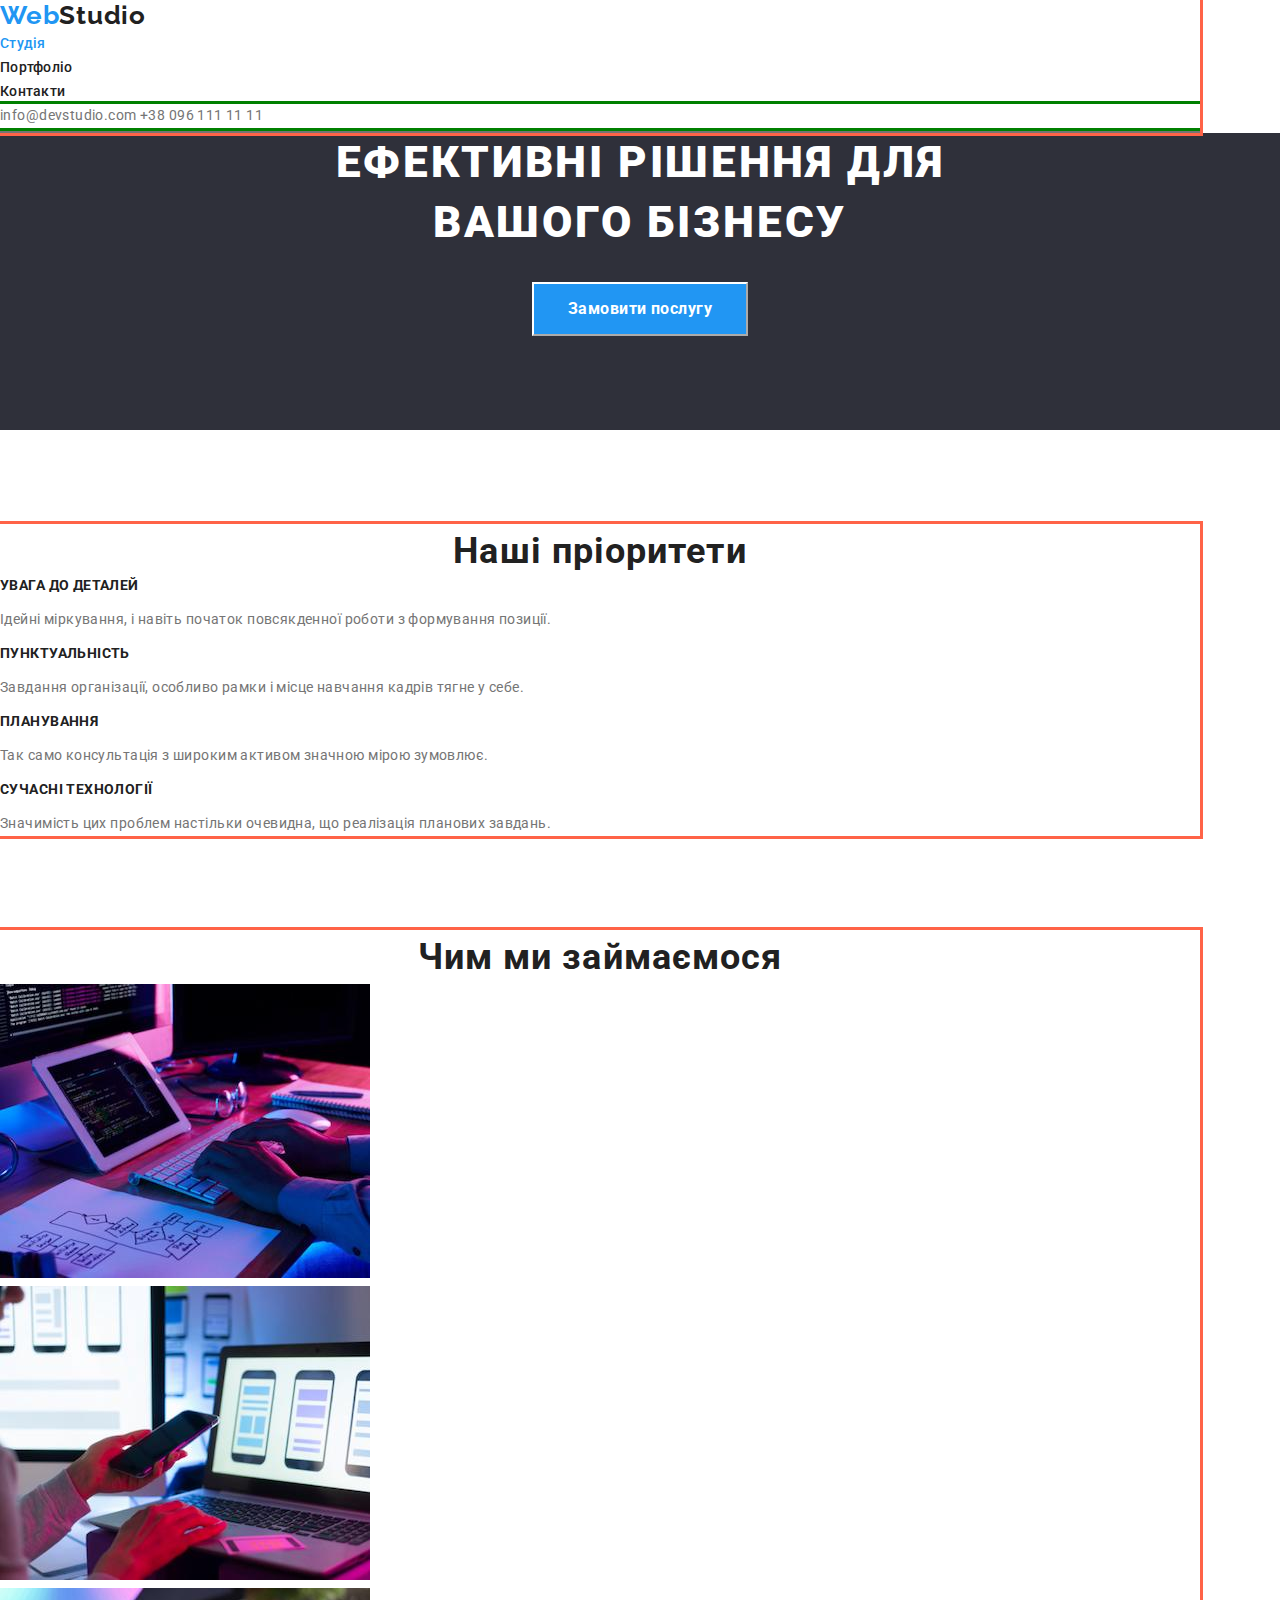
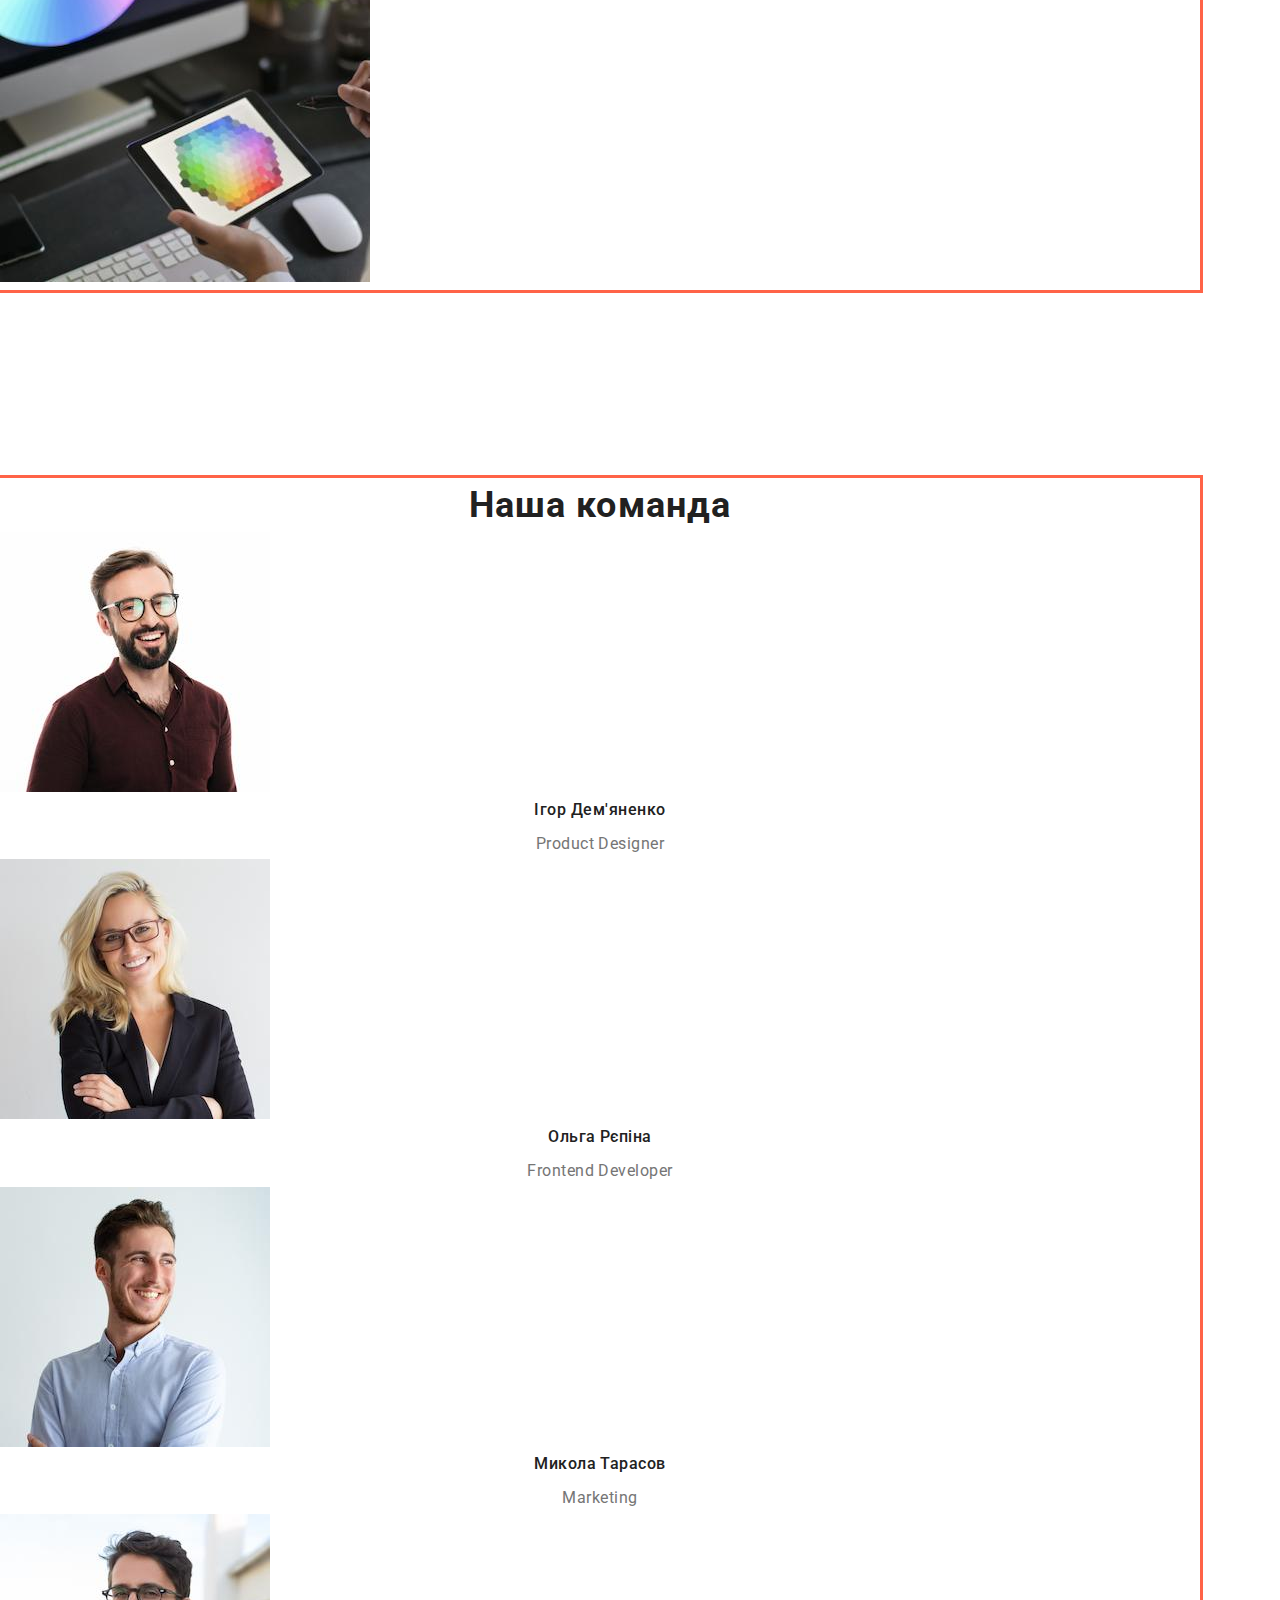
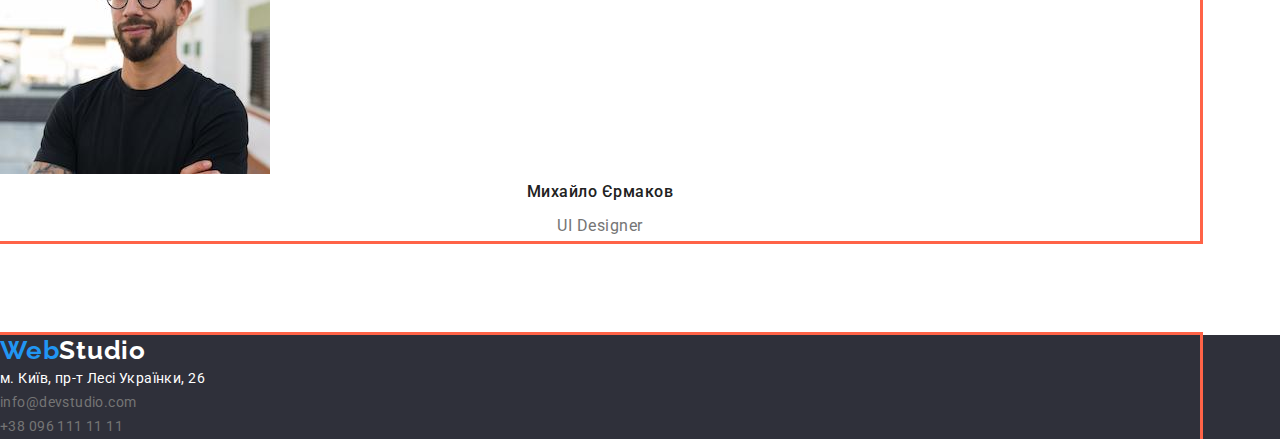
==== index.html @ 464785e6 "Divs, Containers, Sections structure" ====
<!DOCTYPE html>
<html lang="uk">
  <head>
    <meta charset="UTF-8" />
    <meta http-equiv="X-UA-Compatible" content="IE=edge" />
    <meta name="viewport" content="width=device-width, initial-scale=1.0" />
    <title>WebStudio Main Page</title>
    <link rel="preconnect" href="https://fonts.googleapis.com" />
    <link rel="preconnect" href="https://fonts.gstatic.com" crossorigin />
    <link
      href="https://fonts.googleapis.com/css2?family=Raleway:wght@700&family=Roboto:wght@400;500;700;900&display=swap"
      rel="stylesheet"
    />
    <link
      rel="stylesheet"
      href="https://cdnjs.cloudflare.com/ajax/libs/modern-normalize/1.0.0/modern-normalize.min.css"
    />
    <link rel="stylesheet" href="./css/styles.css" />
    <link rel="stylesheet" href="./css/main.css" />
  </head>

  <body>
    <header>
      <div class="container header-box">
        <a class="logo link" href="./index.html"
          >Web<span class="studio">Studio</span></a
        >
        <!-- site-nav  -->
        <nav>
          <ul class="site-nav-list list">
            <li>
              <a
                href="./index.html"
                target="_blank"
                rel="noopener noreferrer"
                class="site-nav-link link current"
                >Студія</a
              >
            </li>
            <li>
              <a
                href="./portfolio.html"
                target="_blank"
                rel="noopener noreferrer"
                class="site-nav-link link"
                >Портфоліо</a
              >
            </li>
            <li>
              <a
                href="./contacts.html"
                target="_blank"
                rel="noopener noreferrer"
                class="site-nav-link link"
                >Контакти</a
              >
            </li>
          </ul>
          <div class="container contacts-box">
            <a class="contact-link link" href="mailto:info@devstudio.com"
              >info@devstudio.com</a
            >
            <a class="contact-link link" href="tel:+380961111111"
              >+38 096 111 11 11</a
            >
          </div>
        </nav>
      </div>
    </header>

    <main>
      <!-- Hero section -->
      <section class="hero">
        <h1 class="hero-title">
          Ефективні рішення для <br />
          вашого бізнесу
        </h1>
        <button class="button hero">Замовити послугу</button>
      </section>

      <!--  Our priorities section  -->

      <section class="section no-padding">
        <div class="container">
          <h2 class="section-title">Наші пріоритети</h2>
          <ul class="feature-list list">
            <li>
              <h3 class="title">УВАГА ДО ДЕТАЛЕЙ</h3>
              <p>
                Ідейні міркування, і навіть початок повсякденної роботи з
                формування позиції.
              </p>
            </li>
            <li>
              <h3 class="title">ПУНКТУАЛЬНІСТЬ</h3>
              <p>
                Завдання організації, особливо рамки і місце навчання кадрів
                тягне у себе.
              </p>
            </li>
            <li>
              <h3 class="title">ПЛАНУВАННЯ</h3>
              <p>
                Так само консультація з широким активом значною мірою зумовлює.
              </p>
            </li>
            <li>
              <h3 class="title">СУЧАСНІ ТЕХНОЛОГІЇ</h3>
              <p>
                Значимість цих проблем настільки очевидна, що реалізація
                планових завдань.
              </p>
            </li>
          </ul>
        </div>
      </section>
      <!-- what we do section -->
      <section class="section no-padding">
        <div class="container">
          <h2 class="section-title">Чим ми займаємося</h2>
          <ul class="list">
            <li>
              <img
                src="./images/box1.jpg"
                alt="Розроблений алгоритм перетворюється на програмний код"
                width="370"
              />
            </li>
            <li>
              <img
                src="./images/box2.jpg"
                alt="На ноутбуці розробляють мобільний застосунок"
                width="370"
              />
            </li>
            <li>
              <img
                src="./images/box3.jpg"
                alt="На графічному планшеті добирають кольори для дизайна"
                width="370"
              />
            </li>
          </ul>
        </div>
      </section>
      <!-- Our Team -->
      <section class="section no-bottom-margin">
        <div class="container">
          <h2 class="section-title">Наша команда</h2>
          <ul class="team-list list">
            <li>
              <img
                src="./images/image1.jpg"
                alt="Ігор Дем'яненко, фото"
                width="270"
              />
              <h3 class="member-name">Ігор Дем'яненко</h3>
              <p>Product Designer</p>
            </li>
            <li>
              <img
                src="./images/image2.jpg"
                alt="Ольга Рєпіна, фото"
                width="270"
              />
              <h3 class="member-name">Ольга Рєпіна</h3>
              <p>Frontend Developer</p>
            </li>
            <li>
              <img
                src="./images/image3.jpg"
                alt="Микола Тарасов, фото"
                width="270"
              />
              <h3 class="member-name">Микола Тарасов</h3>
              <p>Marketing</p>
            </li>
            <li>
              <img
                src="./images/image4.jpg"
                alt="Михайло Єрмаков, фото"
                width="270"
              />
              <h3 class="member-name">Михайло Єрмаков</h3>
              <p>UI Designer</p>
            </li>
          </ul>
        </div>
      </section>
    </main>

    <footer class="footer">
      <div class="container">
        <a class="logo link" href="./index.html"
          >Web<span class="studio">Studio</span></a
        >
        <address>
          <ul class="list">
            <li>
              <a
                class="address link"
                href="https://www.google.com/maps/place/%D0%B1%D1%83%D0%BB.+%D0%9B%D0%B5%D1%81%D0%B8+%D0%A3%D0%BA%D1%80%D0%B0%D0%B8%D0%BD%D0%BA%D0%B8,+26,+%D0%9A%D0%B8%D0%B5%D0%B2,+%D0%A3%D0%BA%D1%80%D0%B0%D0%B8%D0%BD%D0%B0,+02000/@50.4265807,30.5361918,17z/data=!3m1!4b1!4m5!3m4!1s0x40d4cf0e033ecbe9:0x57a4dffefec77da0!8m2!3d50.4265807!4d30.5383858"
                target="_blank"
                rel="noopener noreferrer"
              >
                м. Київ, пр-т Лесі Українки, 26
              </a>
            </li>
            <li>
              <a class="link" href="mailto:info@devstudio.com"
                >info@devstudio.com</a
              >
            </li>
            <li>
              <a class="link" href="tel:+380961111111">+38 096 111 11 11</a>
            </li>
          </ul>
        </address>
      </div>
    </footer>
  </body>
</html>
---- css/styles.css ----
:root {
  --primary-text-color: #757575;
  --title-text-color: #212121;
  --accent-color: #2196f3;
  --primary-white-color: #ffffff;
  --hero-bcg-color: #2f303a;
  --primary-btn-bcg-color: #f5f4fa;
}
/* font-family: 'Raleway', sans-serif;
font-family: 'Roboto', sans-serif; */
body {
  margin: 0;
  font-family: "Roboto", sans-serif;
  font-style: normal;
  font-size: 14px;
  line-height: 1.71;
  letter-spacing: 0.03em;

  color: var(--primary-text-color);
  background-color: var(--primary-white-color);
}

.link {
  text-decoration: none;
  font-style: normal;
  color: var(--primary-text-color);
}

.link:focus,
.link:hover {
  color: var(--accent-color);
}

/* LIST */

.list {
  padding: 0;
  margin: 0;
  list-style: none;
}

/* LOGO */

.logo {
  font-family: "Raleway", sans-serif;
  font-weight: 700;
  font-size: 26px;
  line-height: 1.19;
  letter-spacing: 0.03em;
  color: var(--accent-color);
  /* text-decoration: none; */
}

.logo.link {
  color: var(--accent-color);
}

/* LOGO color change element */

header .studio {
  color: var(--title-text-color);
}
footer .studio {
  color: var(--primary-white-color);
}

/* CONTACTS links */
/* site-nav */
.site-nav-link {
  color: var(--title-text-color);
  font-weight: 500;
  font-size: 14px;
  line-height: 1.14;
  letter-spacing: 0.02em;
}

.site-nav-list .link.current {
  color: var(--accent-color);
}

/* BUTTONS */

.button {
  font-weight: 500;
  font-size: 16px;
  line-height: 1.62;
  letter-spacing: 0.03em;
  color: var(--title-text-color);

  background-color: var(--primary-btn-bcg-color);
  cursor: pointer;
}

.button:hover,
.button:focus {
  color: var(--primary-white-color);
  background-color: var(--accent-color);
}

.button.hero {

  padding: 10px 34px;
  font-weight: 700;
  font-size: 16px;
  line-height: 1.88;
  color: var(--primary-white-color);

  background-color: var(--accent-color);
  border-color: var(--primary-white-color);
}

.hero .button:hover,
.hero .button:focus {
  background-color: rgba(var(--accent-color), 0.5);
}

/* FOOTER */

.footer {
  background-color: var(--hero-bcg-color);
}

.address.link {
  color: var(--primary-white-color);
  font-style: normal;
}
.footer-link {
  color: rgba(255, 255, 255, 0.6);
  font-style: normal;
}

/* MAIN PAGE */

/* HERO */

.hero {
  margin-bottom: 94px;
  text-align: center;
  background-color: var(--hero-bcg-color);
}

.hero-title {
margin-top: 0;
margin-bottom: 30px;
  color: var(--primary-white-color);
  background-color: var(--hero-bcg-color);
  text-transform: uppercase;
  font-weight: 900;
  font-size: 44px;
  line-height: 1.36;
  
  letter-spacing: 0.06em;
}

/* Section */

.section {
  margin-top: 0;
  margin-bottom: 94px;
  padding-top: 94px;
  padding-bottom: 94px;
}
.section.no-padding {
  padding-top: 0;
  padding-bottom: 0;
}
.section.no-bottom-margin {
  margin-bottom: 0;
}
.section-title {
  margin-top: 0;
  margin-bottom: 0;
  color: var(--title-text-color);

  font-weight: 700;
  font-size: 36px;
  line-height: 1.5;
  text-align: center;
  letter-spacing: 0.03em;
}

.feature-list .title {
  margin-top: 0;
  margin-bottom: 10px;
  color: var(--title-text-color);

  font-weight: 700;
  font-size: 14px;
  line-height: 1.14;
  letter-spacing: 0.03em;
  text-transform: uppercase;
}

/* Team */
.member-name {
  margin-top: 0;
  margin-bottom: 10px;
  color: var(--title-text-color);

  font-weight: 500;
  font-size: 16px;
  line-height: 1.19;

  text-align: center;
  letter-spacing: 0.03em;
}

.team-list p {
  margin-top: 0;
  margin-bottom: 0;
  font-size: 16px;
  line-height: 1.9;

  text-align: center;
  letter-spacing: 0.03em;
}

/* PORTFOLIO PAGE */

.filter .link {
  font-weight: 500;
  font-size: 16px;
  line-height: 1.62;
  letter-spacing: 0.03em;
}

.project .link:hover,
.project .link:focus {
  color: var(--accent-color);
}

.project .title {
  color: var(--title-text-color);
  font-size: 18px;
  line-height: 2;
  letter-spacing: 0.06em;
}
p {
  color: var(--primary-text-color);
}

.project .description {
  font-size: 16px;
  line-height: 1.88;
  letter-spacing: 0.03em;
}

/* BOX MODELLING, CONTAINERS */
/* HW  3 */
.container {
  width: 1200px;
 outline: 3px solid tomato;
}

html {
  box-sizing: border-box;
}
*,
*::after,
*::before {
  box-sizing: inherit;
}
.header-box,
.nav-box,
.contacts-box {
  justify-content: space-between;
  align-items: center;
  /* outline: 3px solid tomato; */
}
.header-box {
  border-bottom: 5px solid var(--primary-text-color);
  outline: 3px solid tomato;
}

.nav-box {
  outline: 3px solid blue;
}

.contacts-box {

  display: inline-block;
  outline: 3px solid green;
}
.box {
  outline: 3px solid red;
}
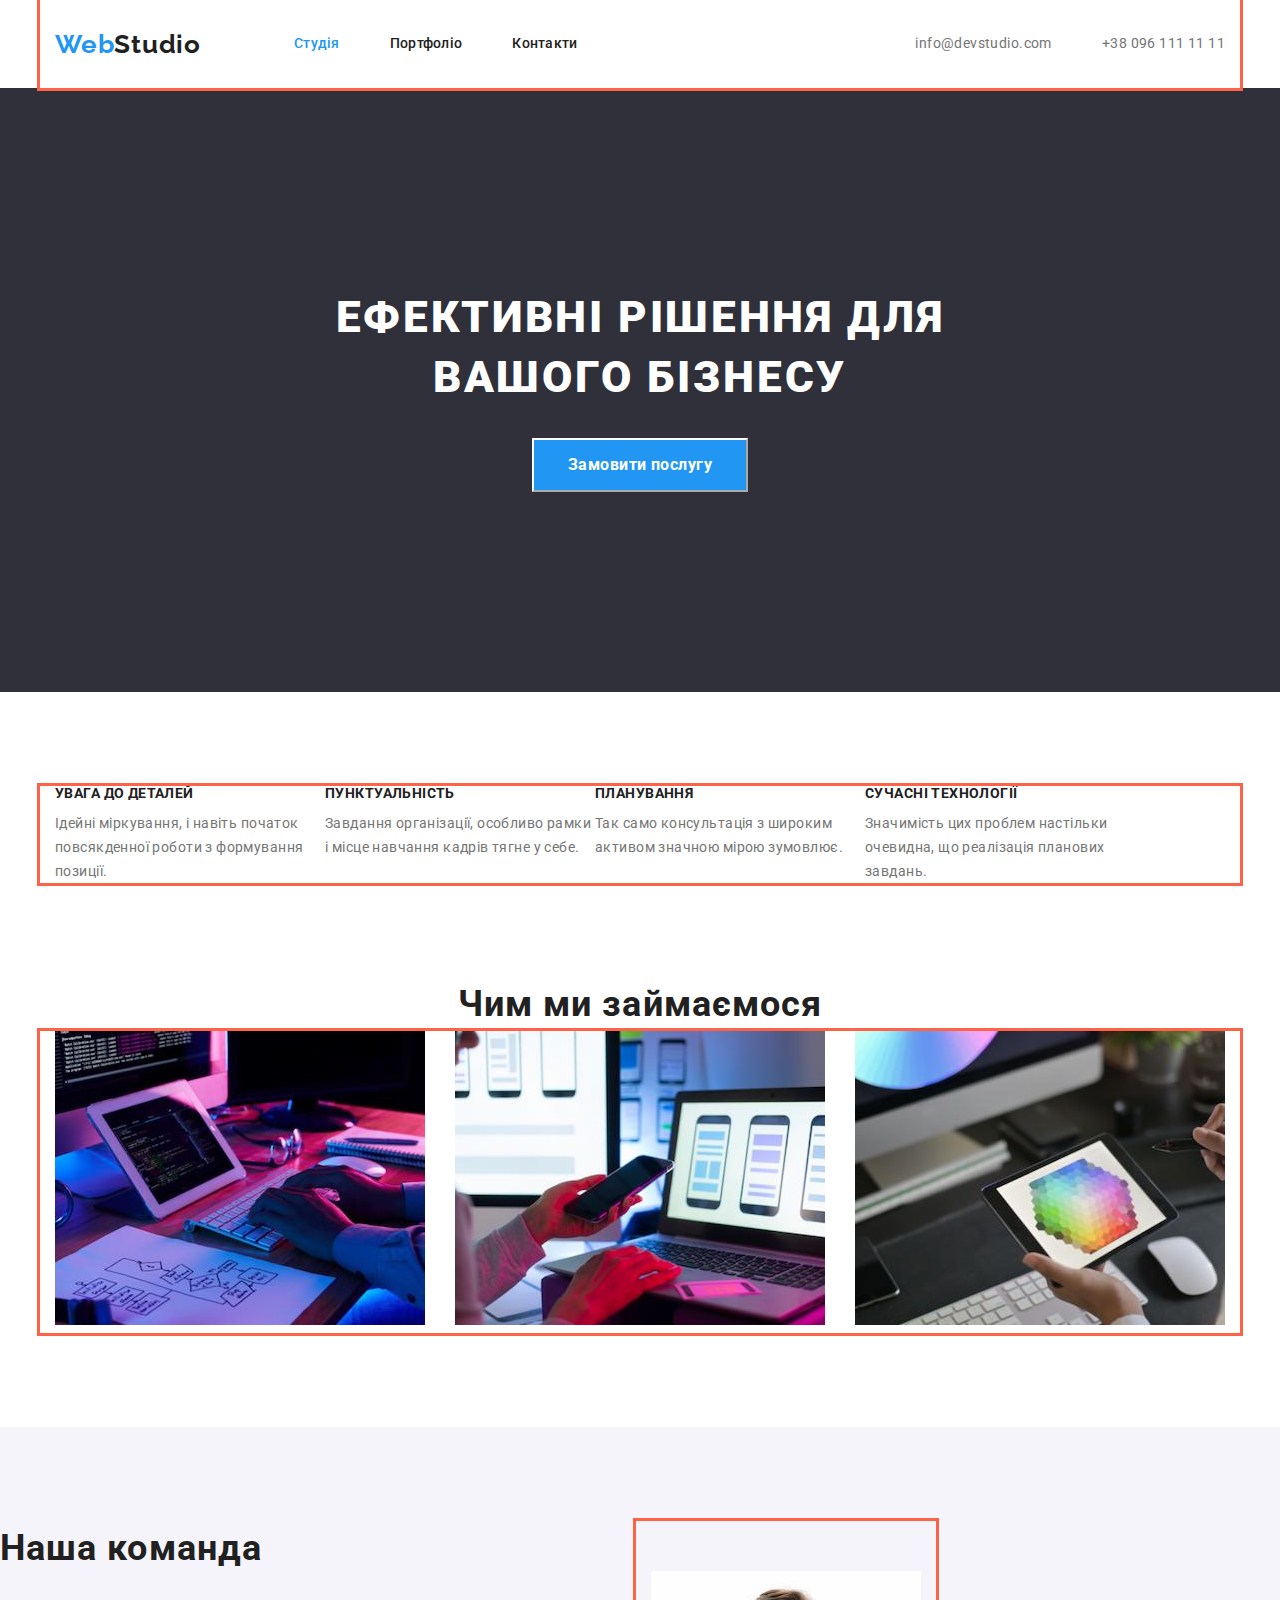
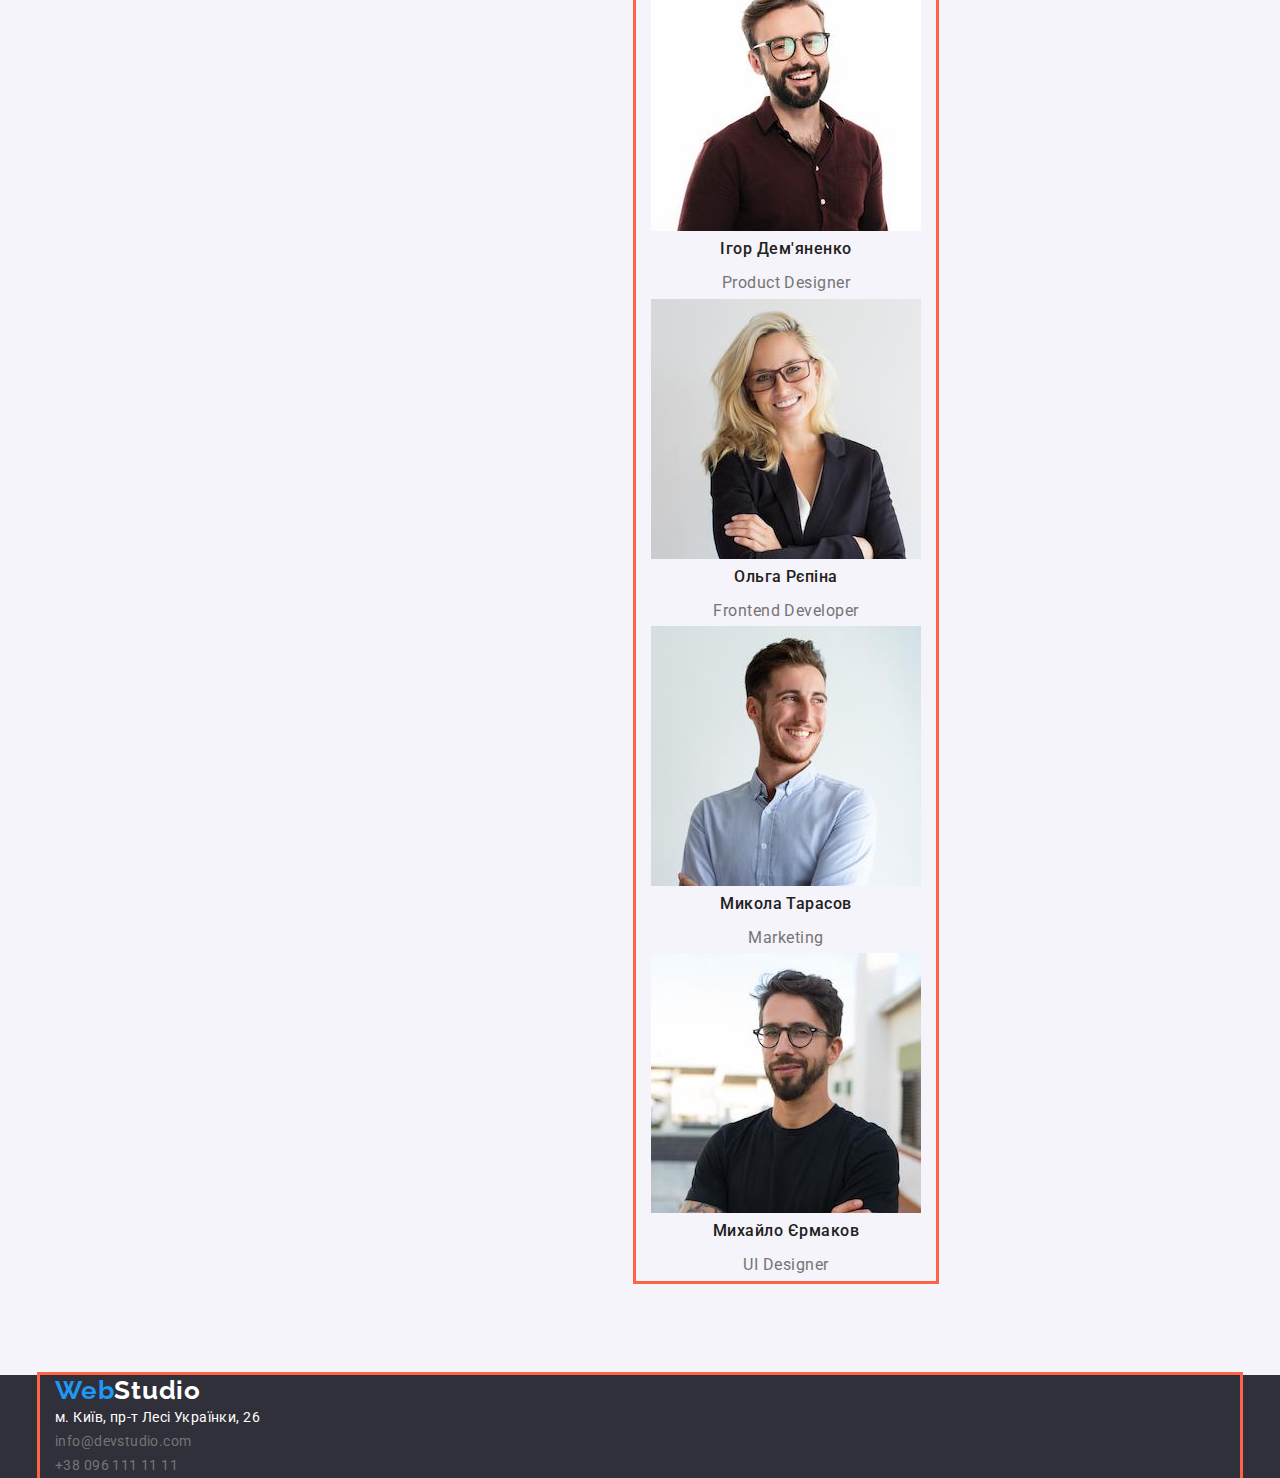
==== commit 1f7e801c: "Flex box , middle of work" ====
--- a/index.html
+++ b/index.html
@@ -21,14 +21,12 @@
 
   <body>
     <header>
-      <div class="container header-box">
-        <a class="logo link" href="./index.html"
+        <nav class="container main-nav">
+          <a class="logo link" href="./index.html"
           >Web<span class="studio">Studio</span></a
         >
-        <!-- site-nav  -->
-        <nav>
-          <ul class="site-nav-list list">
-            <li>
+          <ul class="site-nav list">
+            <li class="item">
               <a
                 href="./index.html"
                 target="_blank"
@@ -37,7 +35,7 @@
                 >Студія</a
               >
             </li>
-            <li>
+            <li class="item">
               <a
                 href="./portfolio.html"
                 target="_blank"
@@ -46,7 +44,7 @@
                 >Портфоліо</a
               >
             </li>
-            <li>
+            <li class="item">
               <a
                 href="./contacts.html"
                 target="_blank"
@@ -56,14 +54,18 @@
               >
             </li>
           </ul>
-          <div class="container contacts-box">
-            <a class="contact-link link" href="mailto:info@devstudio.com"
-              >info@devstudio.com</a
-            >
-            <a class="contact-link link" href="tel:+380961111111"
-              >+38 096 111 11 11</a
-            >
-          </div>
+            <ul class="contacts-nav list">
+              <li class="item">
+                <a class="contacts-link link" href="mailto:info@devstudio.com"
+                  >info@devstudio.com</a
+                >
+              </li>
+              <li class="item">
+                <a class="contacts-link link" href="tel:+380961111111"
+                  >+38 096 111 11 11</a
+                >
+              </li>
+            </ul>
         </nav>
       </div>
     </header>
@@ -75,36 +77,36 @@
           Ефективні рішення для <br />
           вашого бізнесу
         </h1>
-        <button class="button hero">Замовити послугу</button>
+        <button class="button hero-button">Замовити послугу</button>
       </section>
 
       <!--  Our priorities section  -->
 
       <section class="section no-padding">
         <div class="container">
-          <h2 class="section-title">Наші пріоритети</h2>
+          <h2 class="section-title hide">Наші пріоритети</h2>
           <ul class="feature-list list">
-            <li>
+            <li class="item">
               <h3 class="title">УВАГА ДО ДЕТАЛЕЙ</h3>
               <p>
                 Ідейні міркування, і навіть початок повсякденної роботи з
                 формування позиції.
               </p>
             </li>
-            <li>
+            <li class="item">
               <h3 class="title">ПУНКТУАЛЬНІСТЬ</h3>
               <p>
                 Завдання організації, особливо рамки і місце навчання кадрів
                 тягне у себе.
               </p>
             </li>
-            <li>
+            <li class="item">
               <h3 class="title">ПЛАНУВАННЯ</h3>
               <p>
                 Так само консультація з широким активом значною мірою зумовлює.
               </p>
             </li>
-            <li>
+            <li class="item">
               <h3 class="title">СУЧАСНІ ТЕХНОЛОГІЇ</h3>
               <p>
                 Значимість цих проблем настільки очевидна, що реалізація
@@ -115,40 +117,40 @@
         </div>
       </section>
       <!-- what we do section -->
-      <section class="section no-padding">
+      <section class="section no-padding"> 
+        <h2 class="section-title">Чим ми займаємося</h2>
         <div class="container">
-          <h2 class="section-title">Чим ми займаємося</h2>
-          <ul class="list">
-            <li>
-              <img
-                src="./images/box1.jpg"
-                alt="Розроблений алгоритм перетворюється на програмний код"
-                width="370"
-              />
-            </li>
-            <li>
-              <img
-                src="./images/box2.jpg"
-                alt="На ноутбуці розробляють мобільний застосунок"
-                width="370"
-              />
-            </li>
-            <li>
-              <img
-                src="./images/box3.jpg"
-                alt="На графічному планшеті добирають кольори для дизайна"
-                width="370"
+          <ul class="activities list">
+            <li class="item">
+              <img
+                  src="./images/box1.jpg"
+                  alt="Розроблений алгоритм перетворюється на програмний код"
+                  width="370"
+              />
+            </li>
+            <li class="item">
+              <img
+                  src="./images/box2.jpg"
+                  alt="На ноутбуці розробляють мобільний застосунок"
+                  width="370"
+              />
+             </li>
+            <li class="item">
+              <img
+                  src="./images/box3.jpg"
+                  alt="На графічному планшеті добирають кольори для дизайна"
+                  width="370"
               />
             </li>
           </ul>
         </div>
       </section>
       <!-- Our Team -->
-      <section class="section no-bottom-margin">
+      <section class="section no-bottom-margin team-section">
+        <h2 class="section-title">Наша команда</h2>
         <div class="container">
-          <h2 class="section-title">Наша команда</h2>
           <ul class="team-list list">
-            <li>
+            <li class="item">
               <img
                 src="./images/image1.jpg"
                 alt="Ігор Дем'яненко, фото"
@@ -157,7 +159,7 @@
               <h3 class="member-name">Ігор Дем'яненко</h3>
               <p>Product Designer</p>
             </li>
-            <li>
+            <li class="item">
               <img
                 src="./images/image2.jpg"
                 alt="Ольга Рєпіна, фото"
@@ -166,7 +168,7 @@
               <h3 class="member-name">Ольга Рєпіна</h3>
               <p>Frontend Developer</p>
             </li>
-            <li>
+            <li class="item">
               <img
                 src="./images/image3.jpg"
                 alt="Микола Тарасов, фото"
@@ -175,7 +177,7 @@
               <h3 class="member-name">Микола Тарасов</h3>
               <p>Marketing</p>
             </li>
-            <li>
+            <li class="item">
               <img
                 src="./images/image4.jpg"
                 alt="Михайло Єрмаков, фото"
--- a/css/styles.css
+++ b/css/styles.css
@@ -4,11 +4,22 @@
   --accent-color: #2196f3;
   --primary-white-color: #ffffff;
   --hero-bcg-color: #2f303a;
-  --primary-btn-bcg-color: #f5f4fa;
-}
+  --secondary-off-white-color: #F5F4FA;
+}
+
 /* font-family: 'Raleway', sans-serif;
 font-family: 'Roboto', sans-serif; */
+/* 
+html {
+  box-sizing: border-box;
+}
+*,
+*::after,
+*::before {
+  box-sizing: inherit;
+} */
 body {
+  
   margin: 0;
   font-family: "Roboto", sans-serif;
   font-style: normal;
@@ -19,7 +30,13 @@
   color: var(--primary-text-color);
   background-color: var(--primary-white-color);
 }
-
+p {
+  margin-top: 0;
+  margin-bottom: 0;
+}
+img {
+  display: inline-block;
+}
 .link {
   text-decoration: none;
   font-style: normal;
@@ -39,9 +56,20 @@
   list-style: none;
 }
 
+/* container*/
+.container {
+  max-width: 1200px;
+  padding-left: 15px;
+  padding-right: 15px;
+  margin-left: auto;
+  margin-right: auto;
+ outline: 3px solid tomato;
+}
 /* LOGO */
 
 .logo {
+  display: flex;
+  align-items: center;
   font-family: "Raleway", sans-serif;
   font-weight: 700;
   font-size: 26px;
@@ -65,17 +93,57 @@
 }
 
 /* CONTACTS links */
+
+.main-nav {
+  display: flex;
+}
 /* site-nav */
+.site-nav {
+  display: flex;
+  align-items: center;
+  margin-left: 93px;
+
+
+}
+.site-nav .item + .item {
+  margin-left: 50px;
+}
+/* .site-nav .item:not(:last-child) {
+  margin-right: 50px;
+} */
+
 .site-nav-link {
+  display: block;
+  padding-top: 32px;
+  padding-bottom: 32px;
+
   color: var(--title-text-color);
   font-weight: 500;
   font-size: 14px;
   line-height: 1.14;
   letter-spacing: 0.02em;
-}
-
-.site-nav-list .link.current {
-  color: var(--accent-color);
+
+
+}
+
+.site-nav .link.current {
+  color: var(--accent-color);
+}
+
+
+.contacts-nav{
+  display: flex;
+  margin-left: auto;
+}
+
+.contacts-nav .item + .item {
+  margin-left: 50px;
+}
+.contacts-link {
+  display: inline-block;
+  padding-top: 32px;
+  padding-bottom: 32px;
+
 }
 
 /* BUTTONS */
@@ -87,7 +155,7 @@
   letter-spacing: 0.03em;
   color: var(--title-text-color);
 
-  background-color: var(--primary-btn-bcg-color);
+  background-color: var(--secondary-off-white-color);
   cursor: pointer;
 }
 
@@ -97,7 +165,7 @@
   background-color: var(--accent-color);
 }
 
-.button.hero {
+.hero-button {
 
   padding: 10px 34px;
   font-weight: 700;
@@ -109,34 +177,23 @@
   border-color: var(--primary-white-color);
 }
 
-.hero .button:hover,
-.hero .button:focus {
+.hero-button:hover,
+.hero-button:focus {
   background-color: rgba(var(--accent-color), 0.5);
 }
 
-/* FOOTER */
-
-.footer {
-  background-color: var(--hero-bcg-color);
-}
-
-.address.link {
-  color: var(--primary-white-color);
-  font-style: normal;
-}
-.footer-link {
-  color: rgba(255, 255, 255, 0.6);
-  font-style: normal;
-}
-
 /* MAIN PAGE */
 
 /* HERO */
 
 .hero {
+  padding-top: 200px;
+  padding-bottom: 200px;
   margin-bottom: 94px;
   text-align: center;
   background-color: var(--hero-bcg-color);
+
+
 }
 
 .hero-title {
@@ -167,6 +224,9 @@
 .section.no-bottom-margin {
   margin-bottom: 0;
 }
+.section.top-margin {
+  margin-top: 94px;
+}
 .section-title {
   margin-top: 0;
   margin-bottom: 0;
@@ -178,7 +238,13 @@
   text-align: center;
   letter-spacing: 0.03em;
 }
-
+.section-title.hide {
+  display: none;
+}
+
+.feature-list {
+  display: flex;
+}
 .feature-list .title {
   margin-top: 0;
   margin-bottom: 10px;
@@ -189,9 +255,32 @@
   line-height: 1.14;
   letter-spacing: 0.03em;
   text-transform: uppercase;
+} 
+.feature-list .item {
+  width: 270px;
+}
+
+/* activities */
+.activities {
+  display: flex;
+  gap: 30px;
 }
 
 /* Team */
+.team-section {
+  display: flex;
+  
+  justify-content: space-between;
+  padding-top: 94px;
+  padding-bottom: 94px;
+  gap: 30px;
+
+  background-color: var(--secondary-off-white-color);
+}
+.team-section .item {
+
+}
+
 .member-name {
   margin-top: 0;
   margin-bottom: 10px;
@@ -206,18 +295,52 @@
 }
 
 .team-list p {
-  margin-top: 0;
-  margin-bottom: 0;
   font-size: 16px;
   line-height: 1.9;
 
   text-align: center;
   letter-spacing: 0.03em;
 }
+.team-list{
+  margin-top: 50px;
+}
+
+/* --- FOOTER --- */
+
+.footer {
+  background-color: var(--hero-bcg-color);
+  /* margin-top: 171px; */
+}
+
+.address.link {
+  color: var(--primary-white-color);
+  font-style: normal;
+}
+.footer-link {
+  color: rgba(255, 255, 255, 0.6);
+  font-style: normal;
+}
+
 
 /* PORTFOLIO PAGE */
 
+.filter-list {
+  display: flex;
+  justify-content: center;
+  padding-left: 0;
+  padding-right: 0;
+  margin-bottom: 50px;
+  width: 1170px;
+}
+.filter-list .button {
+  padding: 6px 22px;
+
+}
+.filter-list .item + .item {
+margin-left: 8px;
+}
 .filter .link {
+  display: block;
   font-weight: 500;
   font-size: 16px;
   line-height: 1.62;
@@ -245,42 +368,28 @@
   letter-spacing: 0.03em;
 }
 
-/* BOX MODELLING, CONTAINERS */
-/* HW  3 */
-.container {
-  width: 1200px;
- outline: 3px solid tomato;
-}
-
-html {
-  box-sizing: border-box;
-}
-*,
-*::after,
-*::before {
-  box-sizing: inherit;
-}
-.header-box,
-.nav-box,
-.contacts-box {
-  justify-content: space-between;
-  align-items: center;
-  /* outline: 3px solid tomato; */
-}
-.header-box {
-  border-bottom: 5px solid var(--primary-text-color);
-  outline: 3px solid tomato;
-}
-
-.nav-box {
-  outline: 3px solid blue;
-}
-
-.contacts-box {
-
-  display: inline-block;
-  outline: 3px solid green;
-}
-.box {
-  outline: 3px solid red;
+.projects {
+  display: flex;
+  flex-wrap: wrap;
+  width: inherit;
+  /* margin-left: -15px; */
+  gap: 30px;
+  padding: 0;
+}
+
+.projects .item {
+  /* width: calc((100%-60px)/3); */
+
+  /* margin-right: 30px; */
+  /* margin-bottom: 30px; */
+
+  border-bottom: 1px solid #EEEEEE;
+}
+  
+
+.projects .item:nth-child(3n) {
+  margin-right: 0;
+}
+.projects .item:nth-last-child(-n+3) {
+  margin-bottom: 0;
 }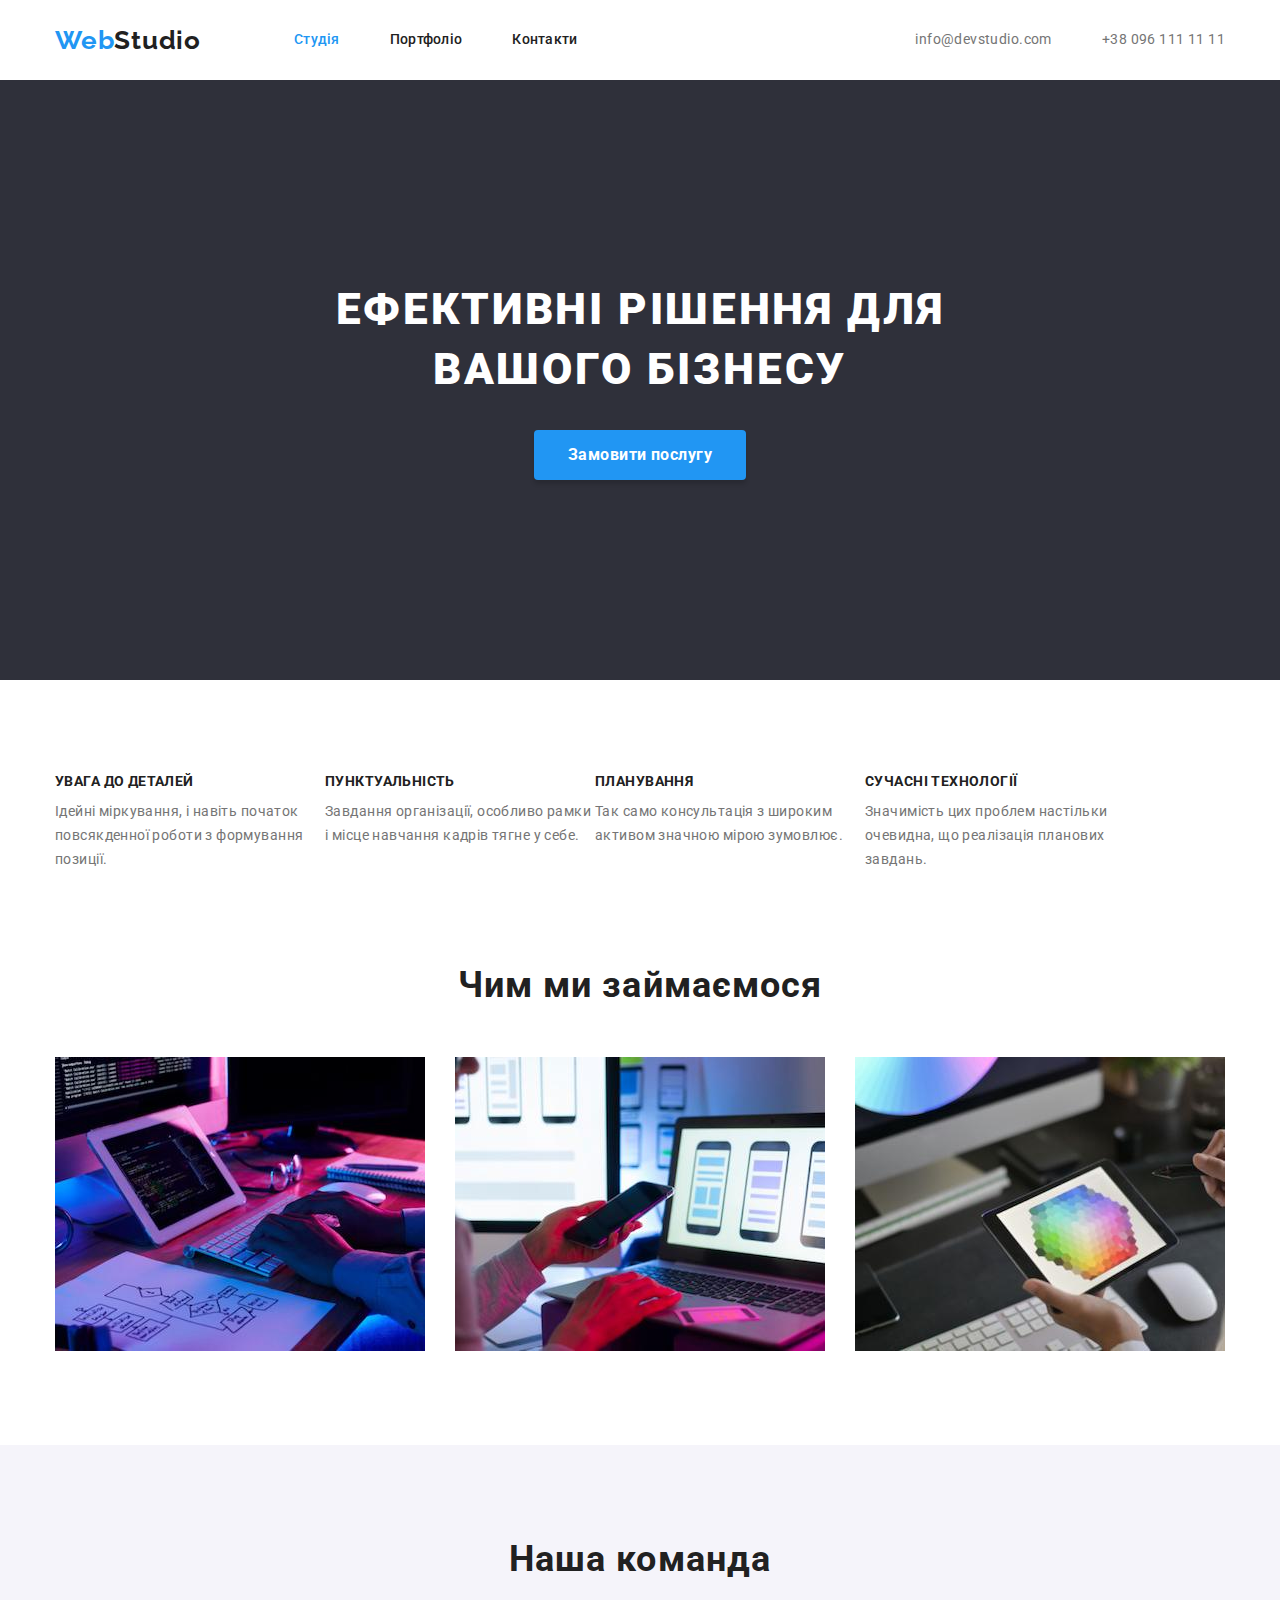
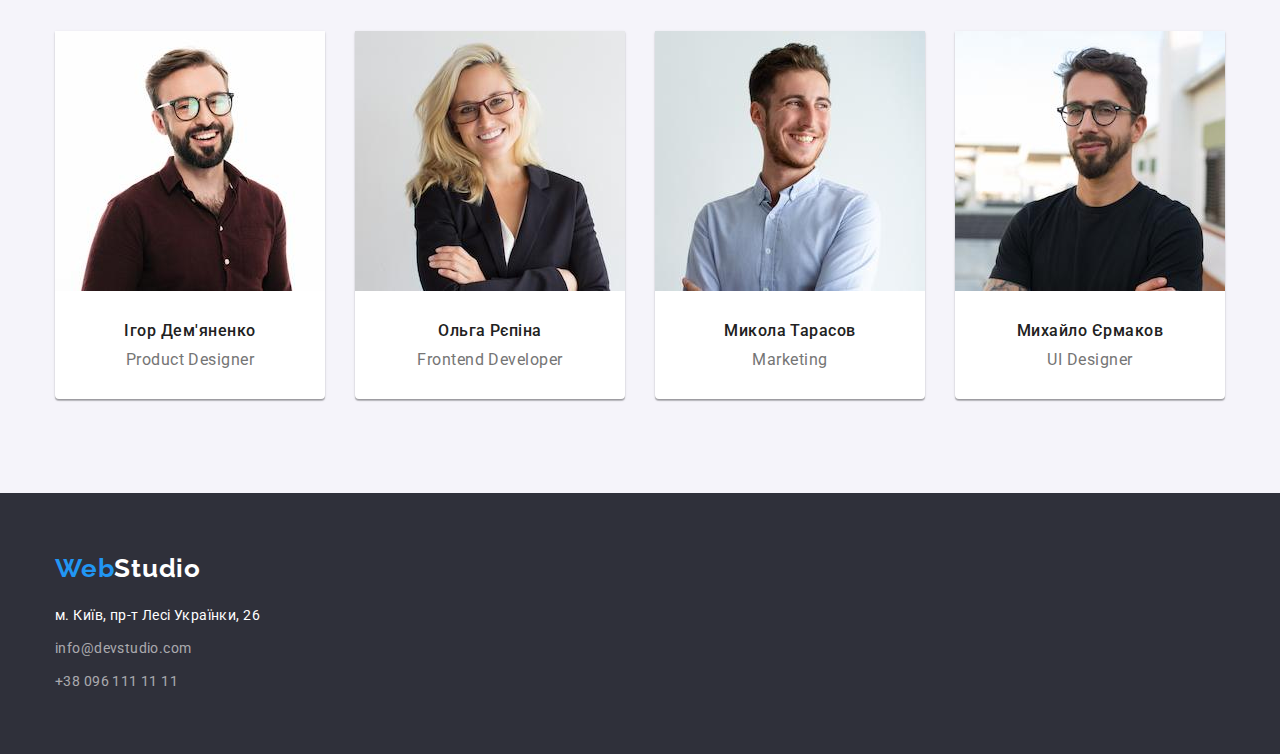
==== commit 79cf78e3: "Геометрія секцій, контейнери, флекс-бокс." ====
--- a/index.html
+++ b/index.html
@@ -22,7 +22,7 @@
   <body>
     <header>
         <nav class="container main-nav">
-          <a class="logo link" href="./index.html"
+          <a class="logo-link link" href="./index.html"
           >Web<span class="studio">Studio</span></a
         >
           <ul class="site-nav list">
@@ -118,8 +118,8 @@
       </section>
       <!-- what we do section -->
       <section class="section no-padding"> 
-        <h2 class="section-title">Чим ми займаємося</h2>
         <div class="container">
+          <h2 class="activities-title section-title">Чим ми займаємося</h2>
           <ul class="activities list">
             <li class="item">
               <img
@@ -147,8 +147,8 @@
       </section>
       <!-- Our Team -->
       <section class="section no-bottom-margin team-section">
-        <h2 class="section-title">Наша команда</h2>
         <div class="container">
+          <h2 class="section-title">Наша команда</h2>
           <ul class="team-list list">
             <li class="item">
               <img
@@ -193,7 +193,7 @@
 
     <footer class="footer">
       <div class="container">
-        <a class="logo link" href="./index.html"
+        <a class="logo-link link" href="./index.html"
           >Web<span class="studio">Studio</span></a
         >
         <address>
@@ -209,12 +209,12 @@
               </a>
             </li>
             <li>
-              <a class="link" href="mailto:info@devstudio.com"
+              <a class="footer-link link" href="mailto:info@devstudio.com"
                 >info@devstudio.com</a
               >
             </li>
             <li>
-              <a class="link" href="tel:+380961111111">+38 096 111 11 11</a>
+              <a class="footer-link link" href="tel:+380961111111">+38 096 111 11 11</a>
             </li>
           </ul>
         </address>
--- a/css/styles.css
+++ b/css/styles.css
@@ -4,7 +4,9 @@
   --accent-color: #2196f3;
   --primary-white-color: #ffffff;
   --hero-bcg-color: #2f303a;
-  --secondary-off-white-color: #F5F4FA;
+  --secondary-off-white-color: #f5f4fa;
+  --header-bottom-border-color: #ececec;
+  --portfolio-projects-border-color: #eeeeee;
 }
 
 /* font-family: 'Raleway', sans-serif;
@@ -19,7 +21,6 @@
   box-sizing: inherit;
 } */
 body {
-  
   margin: 0;
   font-family: "Roboto", sans-serif;
   font-style: normal;
@@ -30,12 +31,19 @@
   color: var(--primary-text-color);
   background-color: var(--primary-white-color);
 }
+
+h2,
+h3 {
+  margin-top: 0;
+  margin-bottom: 0;
+}
+
 p {
   margin-top: 0;
   margin-bottom: 0;
 }
 img {
-  display: inline-block;
+  display: block;
 }
 .link {
   text-decoration: none;
@@ -48,63 +56,61 @@
   color: var(--accent-color);
 }
 
-/* LIST */
-
 .list {
   padding: 0;
   margin: 0;
   list-style: none;
 }
 
-/* container*/
 .container {
   max-width: 1200px;
   padding-left: 15px;
   padding-right: 15px;
   margin-left: auto;
   margin-right: auto;
- outline: 3px solid tomato;
-}
+
+  /* outline: 3px solid tomato; */
+}
+
 /* LOGO */
-
-.logo {
+.logo-link {
   display: flex;
   align-items: center;
+
   font-family: "Raleway", sans-serif;
   font-weight: 700;
   font-size: 26px;
   line-height: 1.19;
   letter-spacing: 0.03em;
-  color: var(--accent-color);
-  /* text-decoration: none; */
-}
-
-.logo.link {
+
+  color: var(--accent-color);
+}
+/* HEADER */
+.header {
+  border-bottom: 1px solid var(--header-bottom-border-color);
+}
+
+.logo-link {
   color: var(--accent-color);
 }
 
 /* LOGO color change element */
-
 header .studio {
   color: var(--title-text-color);
 }
-footer .studio {
-  color: var(--primary-white-color);
-}
 
 /* CONTACTS links */
-
 .main-nav {
   display: flex;
 }
-/* site-nav */
+
 .site-nav {
   display: flex;
   align-items: center;
+
   margin-left: 93px;
-
-
-}
+}
+
 .site-nav .item + .item {
   margin-left: 50px;
 }
@@ -114,24 +120,22 @@
 
 .site-nav-link {
   display: block;
-  padding-top: 32px;
-  padding-bottom: 32px;
-
-  color: var(--title-text-color);
+  padding-top: 24px;
+  padding-bottom: 25px;
+
   font-weight: 500;
   font-size: 14px;
   line-height: 1.14;
   letter-spacing: 0.02em;
 
-
+  color: var(--title-text-color);
 }
 
 .site-nav .link.current {
   color: var(--accent-color);
 }
 
-
-.contacts-nav{
+.contacts-nav {
   display: flex;
   margin-left: auto;
 }
@@ -139,24 +143,27 @@
 .contacts-nav .item + .item {
   margin-left: 50px;
 }
+
 .contacts-link {
   display: inline-block;
   padding-top: 32px;
   padding-bottom: 32px;
 
+  line-height: 1.14;
 }
 
 /* BUTTONS */
-
 .button {
   font-weight: 500;
   font-size: 16px;
   line-height: 1.62;
   letter-spacing: 0.03em;
-  color: var(--title-text-color);
-
+
+  cursor: pointer;
+
+  color: var(--title-text-color);
   background-color: var(--secondary-off-white-color);
-  cursor: pointer;
+  border-radius: 4px;
 }
 
 .button:hover,
@@ -166,20 +173,22 @@
 }
 
 .hero-button {
-
   padding: 10px 34px;
+
   font-weight: 700;
   font-size: 16px;
   line-height: 1.88;
+
   color: var(--primary-white-color);
-
   background-color: var(--accent-color);
-  border-color: var(--primary-white-color);
+  box-shadow: 0px 4px 4px rgba(0, 0, 0, 0.15);
+  border: 0;
 }
 
 .hero-button:hover,
 .hero-button:focus {
-  background-color: rgba(var(--accent-color), 0.5);
+  color: var(--accent-color);
+  background-color: var(--primary-text-color);
 }
 
 /* MAIN PAGE */
@@ -190,27 +199,27 @@
   padding-top: 200px;
   padding-bottom: 200px;
   margin-bottom: 94px;
+
   text-align: center;
+
   background-color: var(--hero-bcg-color);
-
-
 }
 
 .hero-title {
-margin-top: 0;
-margin-bottom: 30px;
-  color: var(--primary-white-color);
-  background-color: var(--hero-bcg-color);
-  text-transform: uppercase;
+  margin-top: 0;
+  margin-bottom: 30px;
+
   font-weight: 900;
   font-size: 44px;
   line-height: 1.36;
-  
   letter-spacing: 0.06em;
+  text-transform: uppercase;
+
+  color: var(--primary-white-color);
+  background-color: var(--hero-bcg-color);
 }
 
 /* Section */
-
 .section {
   margin-top: 0;
   margin-bottom: 94px;
@@ -230,13 +239,14 @@
 .section-title {
   margin-top: 0;
   margin-bottom: 0;
-  color: var(--title-text-color);
 
   font-weight: 700;
   font-size: 36px;
-  line-height: 1.5;
+  line-height: 1.16;
   text-align: center;
   letter-spacing: 0.03em;
+
+  color: var(--title-text-color);
 }
 .section-title.hide {
   display: none;
@@ -255,7 +265,7 @@
   line-height: 1.14;
   letter-spacing: 0.03em;
   text-transform: uppercase;
-} 
+}
 .feature-list .item {
   width: 270px;
 }
@@ -266,61 +276,85 @@
   gap: 30px;
 }
 
+.activities-title {
+  margin-bottom: 50px;
+}
+
 /* Team */
 .team-section {
   display: flex;
-  
   justify-content: space-between;
   padding-top: 94px;
   padding-bottom: 94px;
+
+  background-color: var(--secondary-off-white-color);
+}
+.team-list {
+  display: flex;
+  margin-top: 50px;
   gap: 30px;
-
-  background-color: var(--secondary-off-white-color);
-}
-.team-section .item {
-
+  /* bottom: 30px; */
+}
+.team-list .item {
+  max-width: 270px;
+  padding-bottom: 30px;
+
+  background-color: var(--primary-white-color);
+  box-shadow: 0px 1px 3px rgba(0, 0, 0, 0.12), 0px 1px 1px rgba(0, 0, 0, 0.14),
+    0px 2px 1px rgba(0, 0, 0, 0.2);
+  border-radius: 0px 0px 4px 4px;
 }
 
 .member-name {
-  margin-top: 0;
+  margin-top: 30px;
   margin-bottom: 10px;
-  color: var(--title-text-color);
 
   font-weight: 500;
   font-size: 16px;
   line-height: 1.19;
-
+  letter-spacing: 0.03em;
   text-align: center;
-  letter-spacing: 0.03em;
+
+  color: var(--title-text-color);
 }
 
 .team-list p {
   font-size: 16px;
-  line-height: 1.9;
+  line-height: 1.19;
 
   text-align: center;
   letter-spacing: 0.03em;
 }
-.team-list{
-  margin-top: 50px;
-}
 
 /* --- FOOTER --- */
-
 .footer {
   background-color: var(--hero-bcg-color);
-  /* margin-top: 171px; */
+  padding-top: 60px;
+  padding-bottom: 60px;
+}
+
+.footer .logo-link {
+  display: block;
+  margin-bottom: 20px;
+}
+
+footer .studio {
+  color: var(--primary-white-color);
 }
 
 .address.link {
+  font-style: normal;
+
   color: var(--primary-white-color);
+}
+
+.footer-link {
+  display: block;
+  margin-top: 9px;
   font-style: normal;
-}
-.footer-link {
+
   color: rgba(255, 255, 255, 0.6);
-  font-style: normal;
-}
-
+}
 
 /* PORTFOLIO PAGE */
 
@@ -335,9 +369,10 @@
 .filter-list .button {
   padding: 6px 22px;
 
+  border: solid 1px transparent;
 }
 .filter-list .item + .item {
-margin-left: 8px;
+  margin-left: 8px;
 }
 .filter .link {
   display: block;
@@ -353,10 +388,13 @@
 }
 
 .project .title {
-  color: var(--title-text-color);
+  margin-top: 20px;
+
   font-size: 18px;
   line-height: 2;
   letter-spacing: 0.06em;
+
+  color: var(--title-text-color);
 }
 p {
   color: var(--primary-text-color);
@@ -382,14 +420,13 @@
 
   /* margin-right: 30px; */
   /* margin-bottom: 30px; */
-
-  border-bottom: 1px solid #EEEEEE;
-}
-  
+  padding-bottom: 20px;
+  border-bottom: 1px solid var(--portfolio-projects-border-color);
+}
 
 .projects .item:nth-child(3n) {
   margin-right: 0;
 }
-.projects .item:nth-last-child(-n+3) {
+.projects .item:nth-last-child(-n + 3) {
   margin-bottom: 0;
-}+}
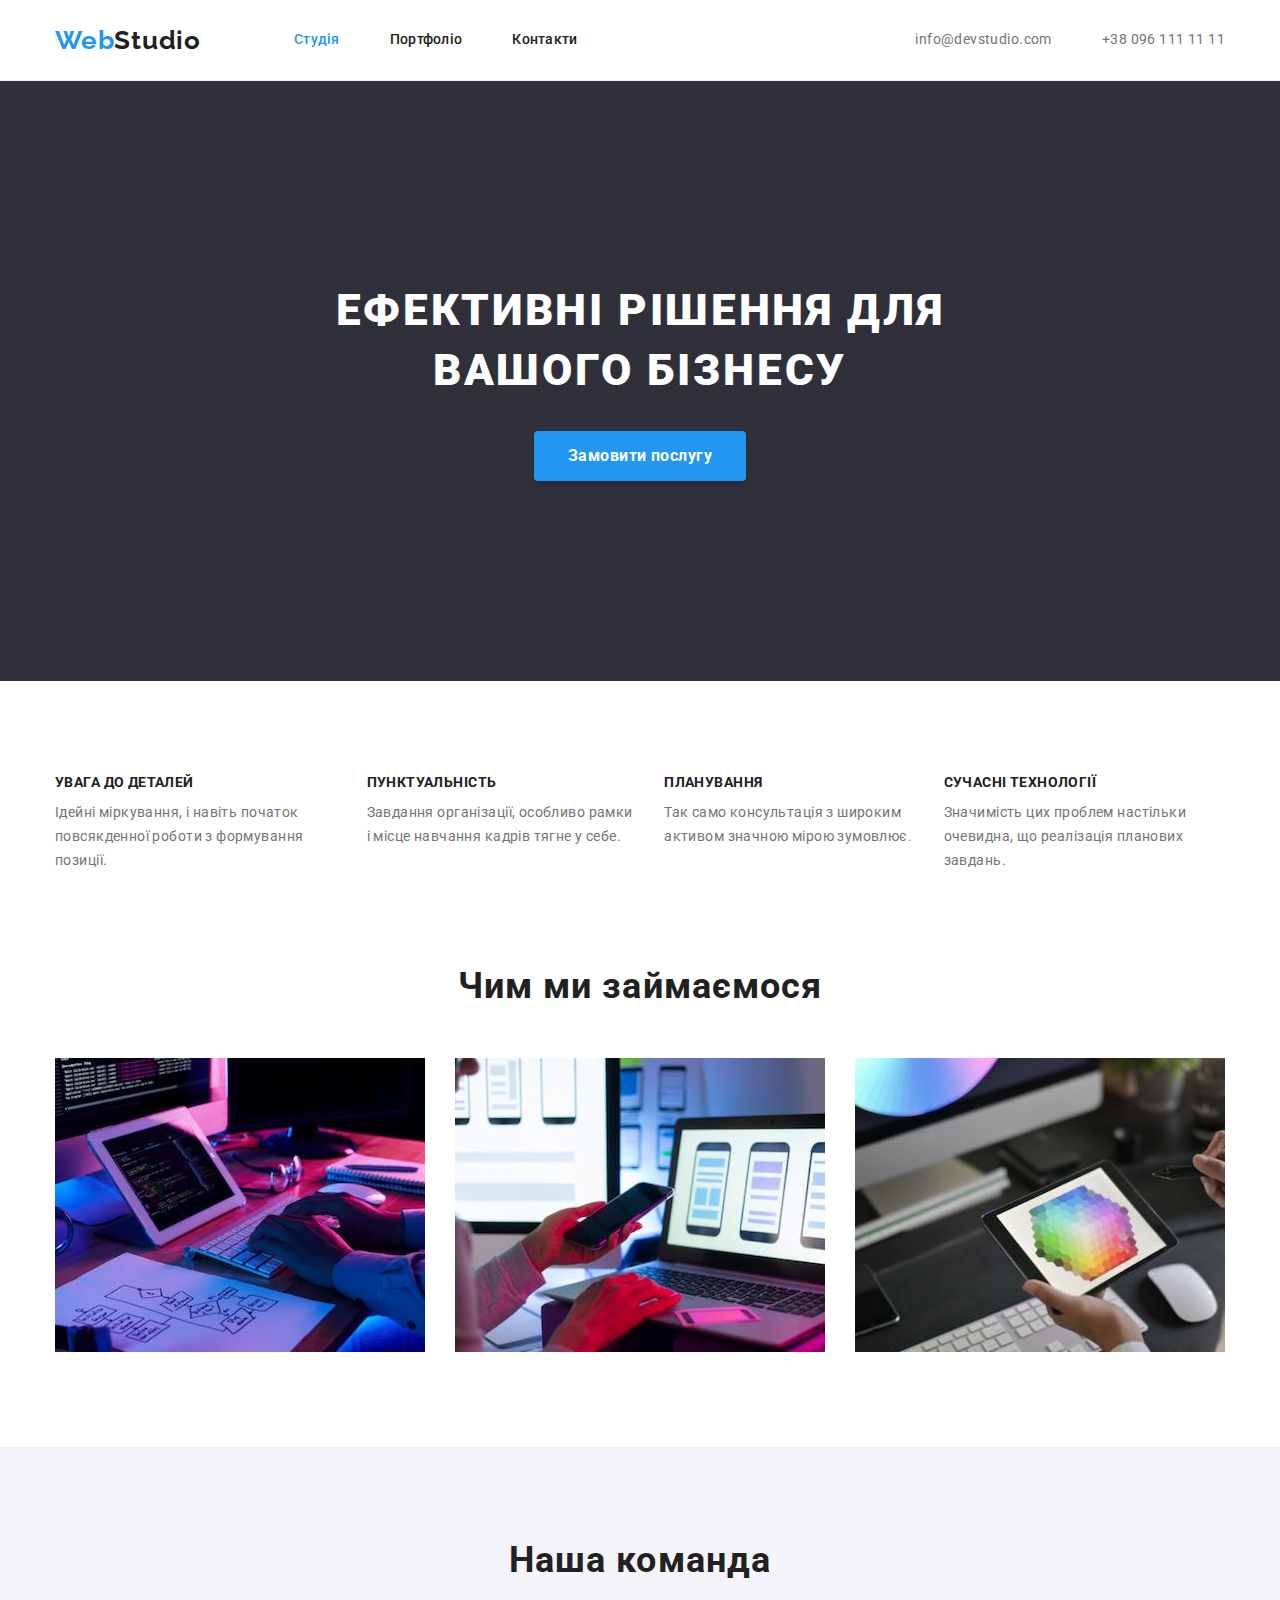
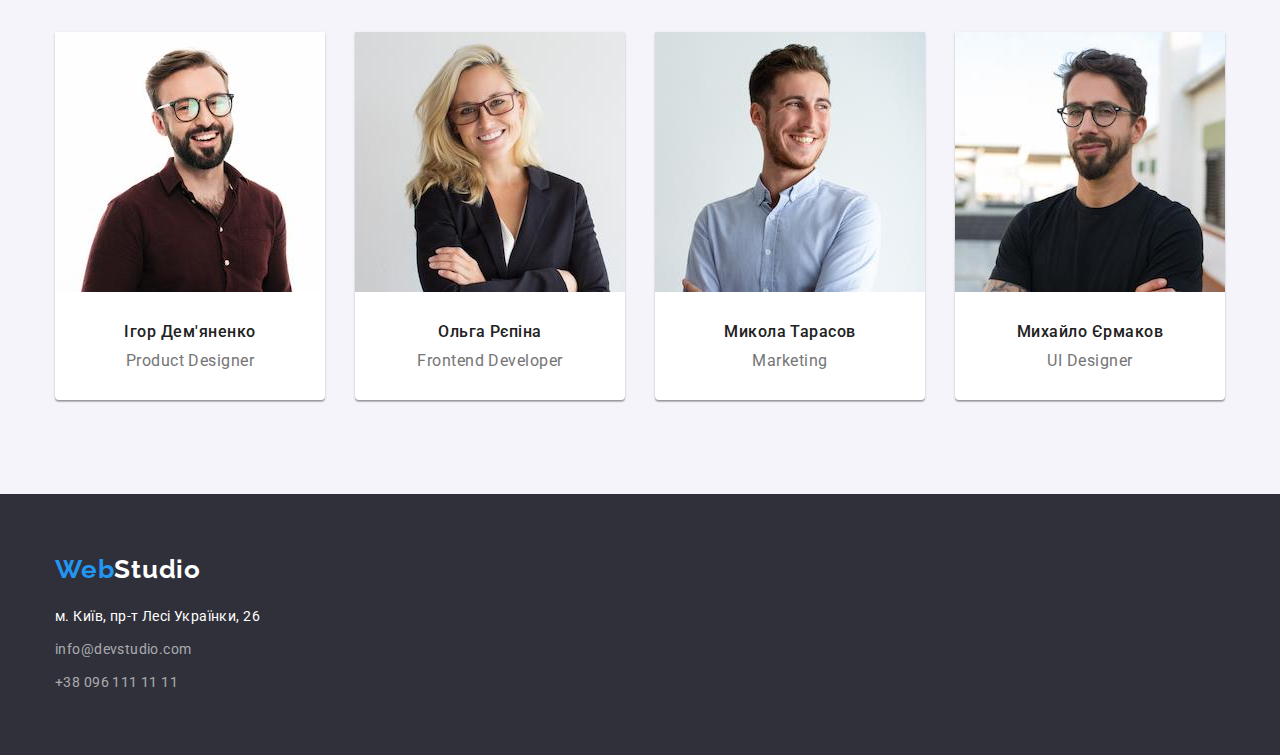
==== commit 689815f6: "ДЗ 3 зауваження ментора виправлені" ====
--- a/index.html
+++ b/index.html
@@ -82,7 +82,7 @@
 
       <!--  Our priorities section  -->
 
-      <section class="section no-padding">
+      <section class="section">
         <div class="container">
           <h2 class="section-title hide">Наші пріоритети</h2>
           <ul class="feature-list list">
--- a/css/styles.css
+++ b/css/styles.css
@@ -9,17 +9,6 @@
   --portfolio-projects-border-color: #eeeeee;
 }
 
-/* font-family: 'Raleway', sans-serif;
-font-family: 'Roboto', sans-serif; */
-/* 
-html {
-  box-sizing: border-box;
-}
-*,
-*::after,
-*::before {
-  box-sizing: inherit;
-} */
 body {
   margin: 0;
   font-family: "Roboto", sans-serif;
@@ -86,7 +75,7 @@
   color: var(--accent-color);
 }
 /* HEADER */
-.header {
+header {
   border-bottom: 1px solid var(--header-bottom-border-color);
 }
 
@@ -198,7 +187,6 @@
 .hero {
   padding-top: 200px;
   padding-bottom: 200px;
-  margin-bottom: 94px;
 
   text-align: center;
 
@@ -222,13 +210,12 @@
 /* Section */
 .section {
   margin-top: 0;
-  margin-bottom: 94px;
+  margin-bottom: 0;
   padding-top: 94px;
   padding-bottom: 94px;
 }
 .section.no-padding {
   padding-top: 0;
-  padding-bottom: 0;
 }
 .section.no-bottom-margin {
   margin-bottom: 0;
@@ -254,6 +241,7 @@
 
 .feature-list {
   display: flex;
+  gap: 30px;
 }
 .feature-list .title {
   margin-top: 0;
@@ -266,9 +254,6 @@
   letter-spacing: 0.03em;
   text-transform: uppercase;
 }
-.feature-list .item {
-  width: 270px;
-}
 
 /* activities */
 .activities {
@@ -293,7 +278,7 @@
   display: flex;
   margin-top: 50px;
   gap: 30px;
-  /* bottom: 30px; */
+ 
 }
 .team-list .item {
   max-width: 270px;
@@ -388,19 +373,18 @@
 }
 
 .project .title {
-  margin-top: 20px;
-
   font-size: 18px;
   line-height: 2;
   letter-spacing: 0.06em;
 
   color: var(--title-text-color);
 }
-p {
-  color: var(--primary-text-color);
-}
-
-.project .description {
+
+.project-info {
+  display: block;
+  padding: 20px 24px;
+}
+.project-info .description {
   font-size: 16px;
   line-height: 1.88;
   letter-spacing: 0.03em;
@@ -409,18 +393,12 @@
 .projects {
   display: flex;
   flex-wrap: wrap;
-  width: inherit;
-  /* margin-left: -15px; */
+  
   gap: 30px;
   padding: 0;
 }
 
 .projects .item {
-  /* width: calc((100%-60px)/3); */
-
-  /* margin-right: 30px; */
-  /* margin-bottom: 30px; */
-  padding-bottom: 20px;
   border-bottom: 1px solid var(--portfolio-projects-border-color);
 }
 
